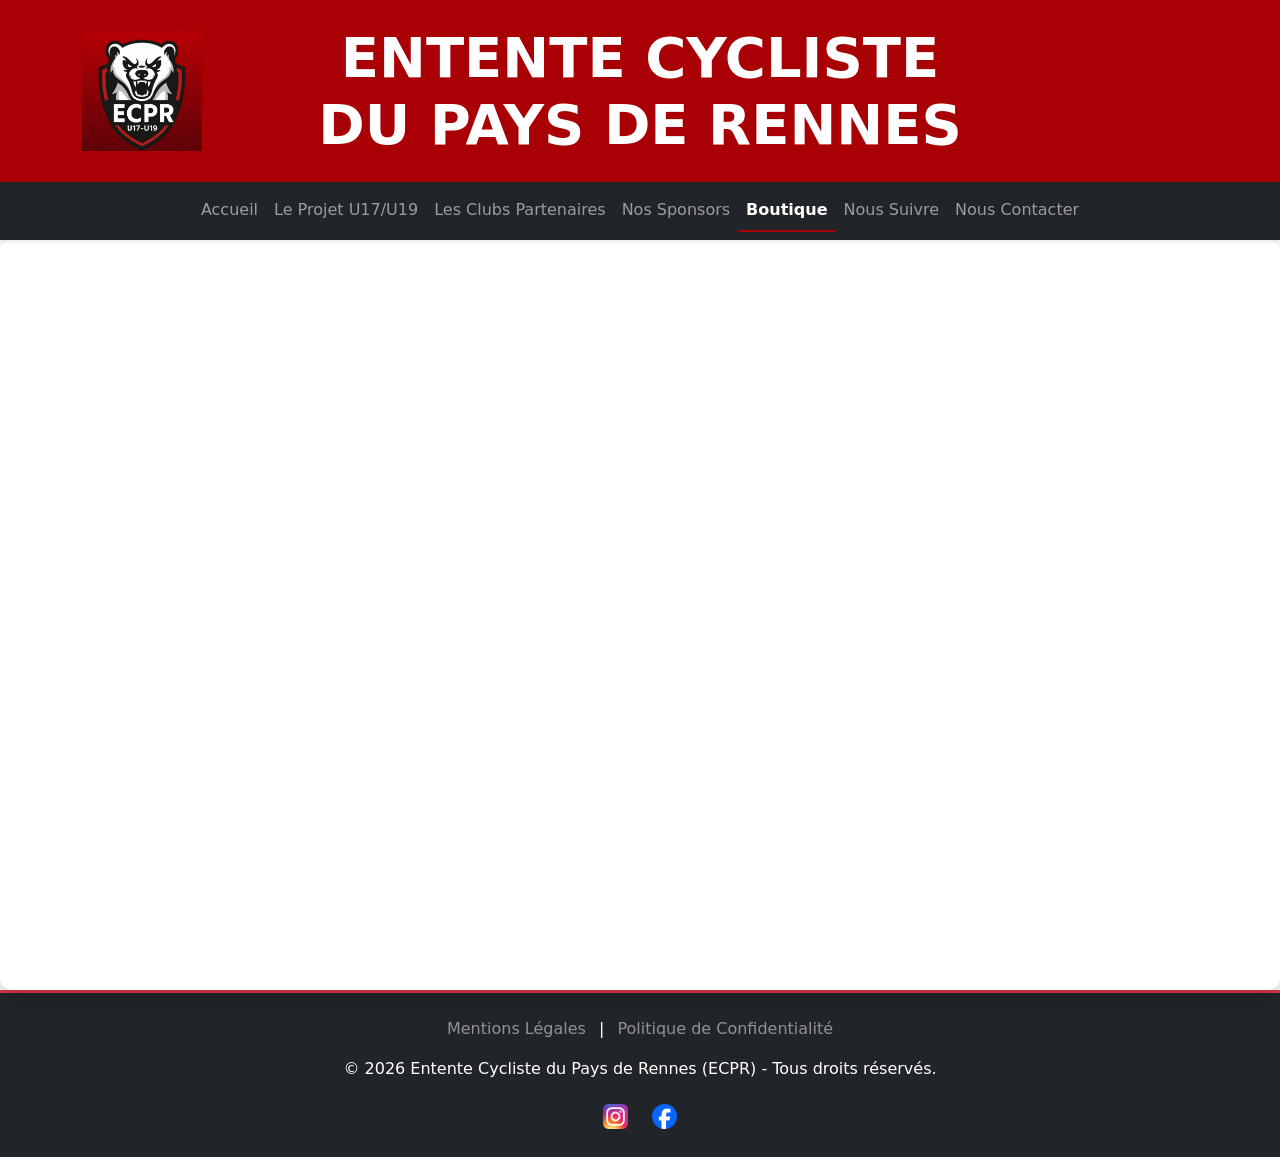
==== boutique.html @ 7c661bf4 "Add files via upload" ====
<!DOCTYPE html>
<html lang="fr">
<head>
  <meta charset="UTF-8">
  <meta name="viewport" content="width=device-width, initial-scale=1.0">
  <meta name="description" content="Boutique officielle de l'Entente Cycliste du Pays de Rennes (ECPR). Commandez vos équipements en toute sécurité.">
  
  <title>Boutique Officielle - ECPR Cyclisme</title>
  <link rel="icon" type="image/webp" href="logos/logo_ecpr.png">
  <link href="https://cdn.jsdelivr.net/npm/bootstrap@5.0.2/dist/css/bootstrap.min.css" rel="stylesheet">
  <link rel="stylesheet" href="https://cdnjs.cloudflare.com/ajax/libs/font-awesome/6.5.2/css/all.min.css">
  <link rel="stylesheet" href="style.css">
</head>
<body class="d-flex flex-column min-vh-100" style="background-color: #f8f9fa;">

  <!-- HEADER -->
  <header class="text-white p-4" style="background-color: #a90005;">
    <div class="d-flex justify-content-between align-items-center container">
      <div><img src="logos/logo_ecpr.png" alt="Logo ECPR" style="height:120px;"></div>
      <div class="flex-grow-1 text-center">
        <h1 class="mb-0 display-4 fw-bold text-uppercase text-white">Entente Cycliste <br> du Pays de Rennes</h1>
      </div>
      <div style="width:120px;"></div>
    </div>
  </header>

  <!-- NAVBAR -->
  <nav class="navbar navbar-expand-lg navbar-dark bg-dark sticky-top shadow-sm">
    <div class="container">
      <button class="navbar-toggler" type="button" data-bs-toggle="collapse" data-bs-target="#navbarNav">
        <span class="navbar-toggler-icon"></span>
      </button>
      <div class="collapse navbar-collapse justify-content-center" id="navbarNav">
        <ul class="navbar-nav">
          <li class="nav-item"><a class="nav-link" href="index.html">Accueil</a></li>
          <li class="nav-item"><a class="nav-link" href="projet.html">Le Projet U17/U19</a></li>
          <li class="nav-item"><a class="nav-link" href="clubs.html">Les Clubs Partenaires</a></li>
          <li class="nav-item"><a class="nav-link" href="nospartenaires.html">Nos Sponsors</a></li>
          <li class="nav-item"><a class="nav-link active" href="boutique.html">Boutique</a></li>
          <li class="nav-item"><a class="nav-link" href="noussuivre.html">Nous Suivre</a></li>
          <li class="nav-item"><a class="nav-link" href="nouscontacter.html">Nous Contacter</a></li>
        </ul>
      </div>
    </div>
  </nav>

<div class="card shadow border-0" style="border-radius: 12px; overflow: hidden; background-color: #fff;">
  <iframe 
    id="haWidget" 
    allowtransparency="true" 
    scrolling="auto" 
    src="https://www.helloasso.com/associations/entente-cycliste-du-pays-de-rennes/collectes/votre-nom-sur-notre-maillot-ecrivons-l-histoire-ensemble/widget" 
    style="width: 100%; height: 750px; border: none;"
    sandbox="allow-scripts allow-same-origin allow-forms allow-top-navigation allow-popups">
  </iframe>
</div>

  <!-- FOOTER -->
  <footer class="bg-dark text-white text-center p-4 mt-auto border-top border-danger border-3">
  <div class="mb-3">
    <a href="mentionslegales.html" class="text-white-50 text-decoration-none mx-2">Mentions Légales</a> | 
    <a href="confidentialite.html" class="text-white-50 text-decoration-none mx-2">Politique de Confidentialité</a>
  </div>
  <p>&copy; 2026 Entente Cycliste du Pays de Rennes (ECPR) - Tous droits réservés.</p>
  <p class="fs-4 mb-0">
    <a href="https://www.instagram.com/ecpaysderennes" target="_blank" class="text-white mx-2 text-decoration-none" aria-label="Instagram ECPR"><img src="logos/logoinsta.webp" alt="" style="height:25px;"></a>
    <a href="https://www.facebook.com/profile.php?id=61585619027082" target="_blank" class="text-white mx-2 text-decoration-none" aria-label="Facebook ECPR"><img src="logos/logofa.webp" alt="" style="height:25px;"></a>
  </p>
</footer>

  <script src="https://cdn.jsdelivr.net/npm/bootstrap@5.0.2/dist/js/bootstrap.bundle.min.js"></script>
</body>
</html>
---- style.css ----
/* =========================================
   STYLE CSS - ENTENTE CYCLISTE PAYS DE RENNES (ECPR)
   Couleurs principales : Rouge (#a90005) et Noir/Gris Foncé (#1a1a1a)
   ========================================= */

/* === SLOGAN & ANIMATIONS === */
#slogan {
  opacity: 0;
  transition: opacity 1s ease-in-out;
  font-size: 2rem;
  font-weight: bold;
}

#slogan.show {
  opacity: 1;
}

#carouselText {
  opacity: 1;
  transition: opacity 0.5s ease-in-out;
}

#carouselText.fade-out {
  opacity: 0;
}

.text-shadow {
  text-shadow: 2px 2px 6px rgba(0, 0, 0, 0.8);
}

/* === HERO BANNER (Accueil) === */
.hero-banner {
  background: url("logos/logo_ecpr.png") center/cover no-repeat;
  background-color: #1a1a1a; /* Fond noir par défaut si l'image ne charge pas */
  height: 55vh;
  position: relative;
}

.hero-banner::before {
  content: '';
  position: absolute;
  top: 0;
  left: 0;
  width: 100%;
  height: 100%;
  background-color: rgba(0, 0, 0, 0.6); /* Assombri un peu plus pour faire ressortir le texte blanc */
  z-index: 1;
}

.hero-banner > * {
  position: relative;
  z-index: 2;
}

.hero-banner h1,
.hero-banner h2,
.hero-banner div,
.hero-banner p {
  color: white !important;
}

/* === NAVBAR === */
.nav-link.active {
  font-weight: bold;
  border-bottom: 2px solid #a90005; /* Soulignement rouge ECPR pour la page active */
  color: #fff !important;
}

/* Menu secondaire (si utilisé plus tard) */
.navbarSection {
  background-color: #1a1a1a; /* Remplacement du bleu par du gris très foncé */
  border-radius: 10px;
  max-width: 900px;
  margin: 20px auto;
  padding: 5px 20px;
}

/* === BOUTONS === */
.btn-lg {
  transition: transform 0.2s, box-shadow 0.2s;
}

.btn-lg:hover {
  transform: scale(1.05);
  box-shadow: 0 0 10px rgba(0, 0, 0, 0.3);
}

/* Remplacement du bouton primaire (anciennement bleu) par du Noir/Gris foncé */
.btn-primary {
  background-color: #1a1a1a;
  border: none;
  color: white;
}

.btn-primary:hover {
  background-color: #333333;
  color: white;
}

/* Bouton rouge ECPR */
.btn-danger {
  background-color: #a90005 !important;
  border-color: #a90005 !important;
}

.btn-danger:hover {
  background-color: #b71c1c !important; /* Rouge plus foncé au survol */
  border-color: #b71c1c !important;
}

/* Bouton spécifique pour les partenaires */
.btn-partner {
  margin-top: 40px;
  background-color: #a90005; /* Rouge ECPR */
  color: #fff;
  font-weight: bold;
  padding: 12px 25px;
  border-radius: 8px;
  transition: background 0.3s ease;
  text-decoration: none;
  display: inline-block;
}

.btn-partner:hover {
  background-color: #b71c1c; /* Rouge foncé */
  color: #fff;
}

/* === CARTES (Sections, Sponsors, etc.) === */
.card {
  border: none;
  box-shadow: 0 4px 12px rgba(0, 0, 0, 0.1);
  transition: transform 0.2s ease, box-shadow 0.2s ease;
  border-radius: 10px;
}

.card:hover {
  transform: translateY(-5px);
  box-shadow: 0 8px 20px rgba(0, 0, 0, 0.2);
}

.card-img-top {
  height: 220px;
  object-fit: cover;
  border-top-left-radius: 10px;
  border-top-right-radius: 10px;
}

.card-title {
  font-weight: 700;
  color: #1a1a1a; /* Texte des titres en sombre */
}

/* === ALBUM PHOTO === */
.album {
  display: flex;
  flex-wrap: wrap;
  gap: 20px;
  justify-content: center;
}

.album-item {
  position: relative;
  border-radius: 8px;
  overflow: hidden;
  box-shadow: 0 4px 12px rgba(0, 0, 0, 0.3);
  margin: 0;
  padding: 0;
  display: flex;
  flex-direction: column;
}

.album-item img {
  width: 100%;
  height: 280px;
  object-fit: cover;
  display: block;
}

.album-item p {
  margin: 5px 0 0 0;
  text-align: center;
  font-weight: bold;
  font-size: 1.1rem;
}

.album-item.small { width: 250px; }
.album-item.medium { width: 400px; }
.album-item.large { width: 550px; }

/* === SECTION SUIVI / SOCIAL === */
.social-btn {
  font-size: 1.2rem;
  padding: 12px 20px;
  border-radius: 50px;
  transition: 0.3s;
}

.social-btn:hover {
  transform: scale(1.05);
}

.social-grid img {
  object-fit: cover;
  height: 200px;
  width: 100%;
  border-radius: 12px;
}

/* === STRUCTURE & CONTAINERS === */
.container-limitee {
  max-width: 600px;
  margin: 0 auto;
}

/* === CARROUSEL === */
.carousel-item img {
  height: 650px;
  object-fit: contain;
  width: 100%;
  display: block;
}

/* === RESPONSIVE === */
@media (max-width: 768px) {
  .carousel-item img {
    height: 250px;
  }
}

/* === LIGHTBOX / MODAL IMAGES === */
.modal-img {
  display: none;
  position: fixed;
  z-index: 9999;
  padding-top: 60px;
  left: 0;
  top: 0;
  width: 100%;
  height: 100%;
  background-color: rgba(0, 0, 0, 0.9);
  text-align: center;
}

.modal-img-content {
  max-width: 80%;
  max-height: 80%;
  margin: auto;
  margin-top: 40px;
  border-radius: 8px;
  display: block;
}

.modal-img-close,
.modal-prev,
.modal-next {
  position: absolute;
  top: 50%;
  color: #fff;
  font-size: 40px;
  font-weight: bold;
  cursor: pointer;
  user-select: none;
  transition: 0.3s;
}

.modal-img-close {
  top: 20px;
  right: 35px;
  font-size: 45px;
}

.modal-prev {
  left: 20px;
  transform: translateY(-50%);
}

.modal-next {
  right: 20px;
  transform: translateY(-50%);
}

.modal-prev:hover,
.modal-next:hover,
.modal-img-close:hover {
  color: #a90005; /* Rouge au survol au lieu du gris */
}

.modal-caption {
  margin-top: 15px;
  color: #f1f1f1;
  font-size: 18px;
  text-align: center;
}

/* === DOSSIERS ALBUMS (breadcrumb & icônes) === */
.folder-icon-container {
  text-align: center;
  padding: 15px;
  border: 1px solid #dee2e6;
  border-radius: 8px;
  transition: all 0.2s;
  cursor: pointer;
  min-height: 150px;
  display: flex;
  flex-direction: column;
  justify-content: center;
  align-items: center;
}

.folder-icon-container:hover {
  background-color: #f8f9fa;
  border-color: #a90005; /* Bordure rouge ECPR au survol */
  box-shadow: 0 0 10px rgba(211, 47, 47, 0.2); /* Ombre rouge légère */
}

.folder-icon-container i {
  font-size: 4rem;
  color: #1a1a1a; /* Icône de dossier noire */
  margin-bottom: 10px;
}

.folder-label {
  font-weight: bold;
  color: #333;
}

.breadcrumb-item a {
  color: #a90005; /* Liens du fil d'ariane en rouge ECPR */
  font-weight: bold;
  text-decoration: none;
  transition: color 0.2s;
}

.breadcrumb-item a:hover {
  color: #1a1a1a; /* Devient noir au survol */
}

.breadcrumb-item.active {
  color: #6c757d;
}

.visibilite-img:hover {
  transform: scale(1.03); /* Un zoom très léger, pas 1.05 comme j'avais mis */
}
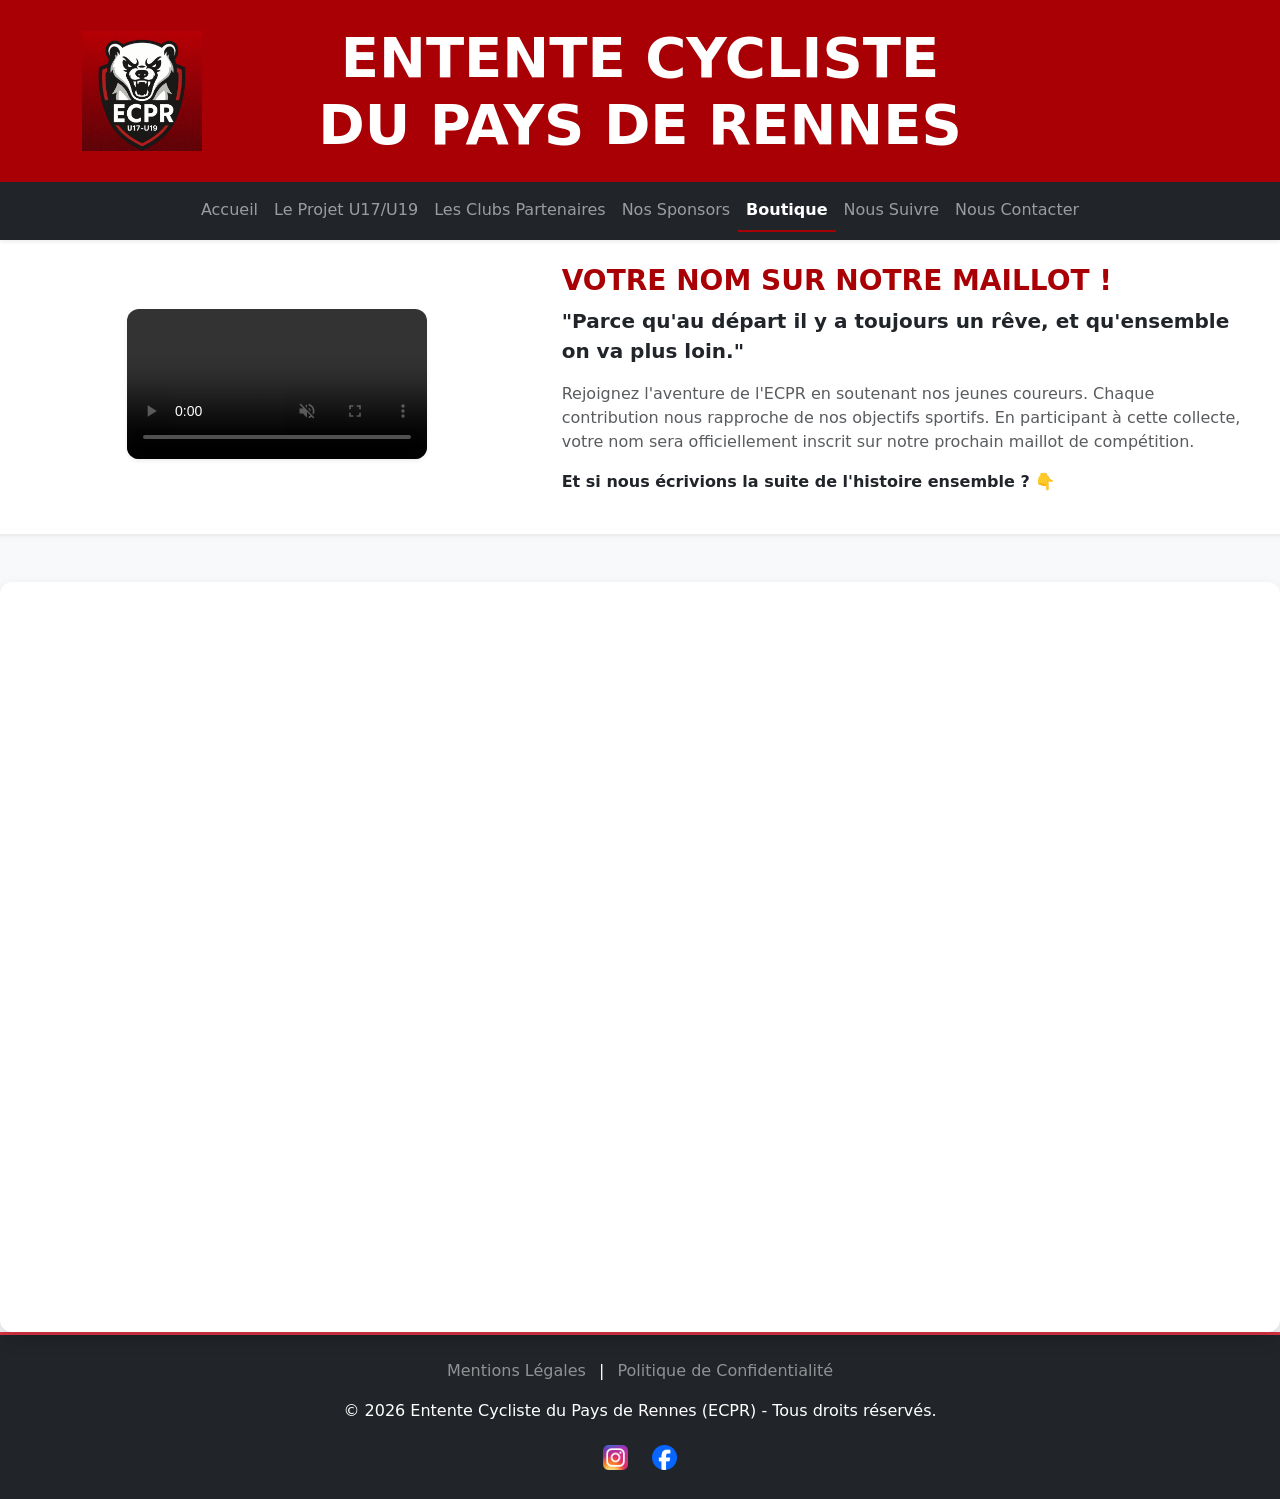
==== commit 975efbcc: "Add files via upload" ====
--- a/boutique.html
+++ b/boutique.html
@@ -44,6 +44,23 @@
     </div>
   </nav>
 
+  <div class="row align-items-center mb-5 bg-white p-4 rounded shadow-sm border-start border-danger border-4">
+  <div class="col-md-5 text-center mb-4 mb-md-0">
+    <!-- Vidéo avec lecture automatique silencieuse -->
+    <video controls autoplay muted loop class="shadow-sm" style="max-height: 450px; border-radius: 12px; max-width: 100%;">
+      <source src="videos/reel_maillot.mp4" type="video/mp4">
+      Votre navigateur ne supporte pas la lecture de vidéos.
+    </video>
+  </div>
+  <div class="col-md-7 px-4">
+    <h3 class="fw-bold text-uppercase" style="color: #a90005;">Votre nom sur notre maillot !</h3>
+    <p class="fs-5 fw-bold text-dark">"Parce qu'au départ il y a toujours un rêve, et qu'ensemble on va plus loin."</p>
+    <p class="text-muted">
+      Rejoignez l'aventure de l'ECPR en soutenant nos jeunes coureurs. Chaque contribution nous rapproche de nos objectifs sportifs. En participant à cette collecte, votre nom sera officiellement inscrit sur notre prochain maillot de compétition.
+    </p>
+    <p class="fw-bold mt-3 text-dark">Et si nous écrivions la suite de l'histoire ensemble ? 👇</p>
+  </div>
+</div>
 <div class="card shadow border-0" style="border-radius: 12px; overflow: hidden; background-color: #fff;">
   <iframe 
     id="haWidget" 
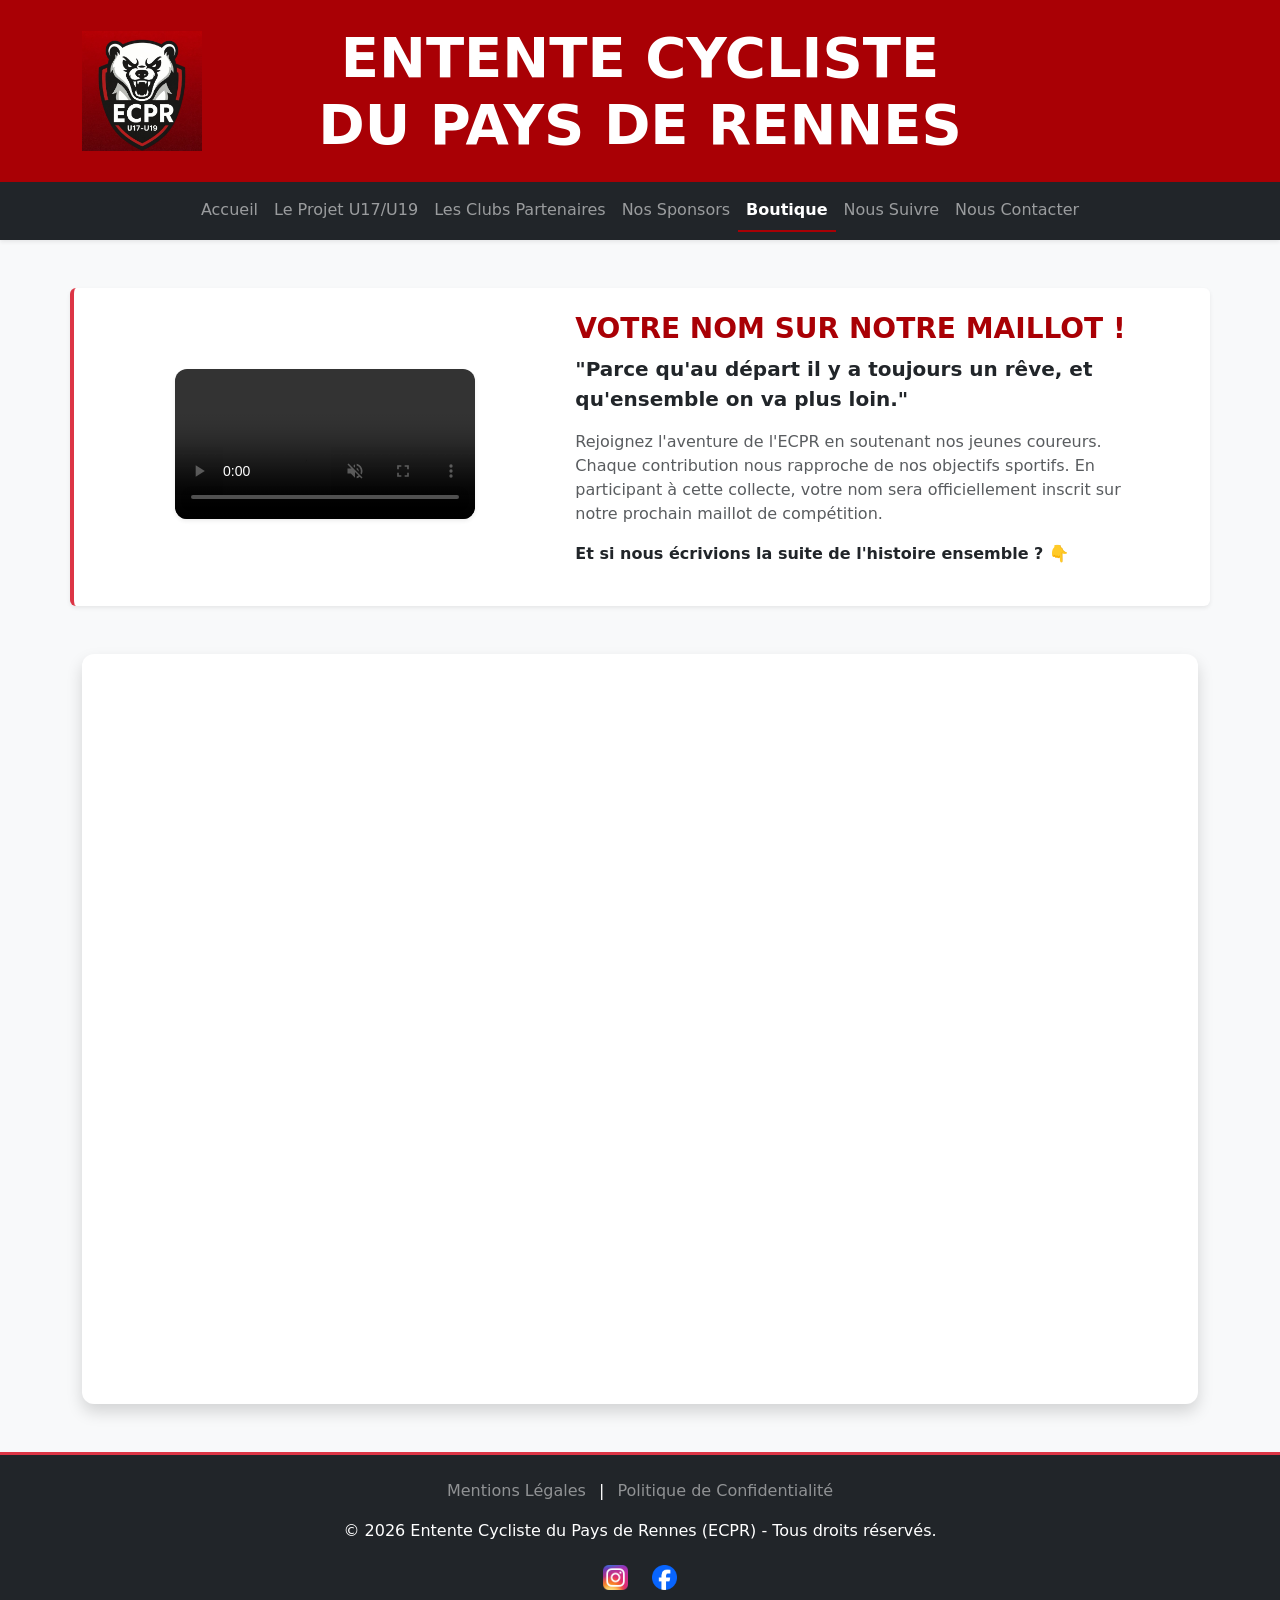
==== commit 82cd4d68: "Add files via upload" ====
--- a/boutique.html
+++ b/boutique.html
@@ -44,33 +44,40 @@
     </div>
   </nav>
 
-  <div class="row align-items-center mb-5 bg-white p-4 rounded shadow-sm border-start border-danger border-4">
-  <div class="col-md-5 text-center mb-4 mb-md-0">
-    <!-- Vidéo avec lecture automatique silencieuse -->
-    <video controls autoplay muted loop class="shadow-sm" style="max-height: 450px; border-radius: 12px; max-width: 100%;">
-      <source src="videos/reel_maillot.mp4" type="video/mp4">
-      Votre navigateur ne supporte pas la lecture de vidéos.
-    </video>
-  </div>
-  <div class="col-md-7 px-4">
-    <h3 class="fw-bold text-uppercase" style="color: #a90005;">Votre nom sur notre maillot !</h3>
-    <p class="fs-5 fw-bold text-dark">"Parce qu'au départ il y a toujours un rêve, et qu'ensemble on va plus loin."</p>
-    <p class="text-muted">
-      Rejoignez l'aventure de l'ECPR en soutenant nos jeunes coureurs. Chaque contribution nous rapproche de nos objectifs sportifs. En participant à cette collecte, votre nom sera officiellement inscrit sur notre prochain maillot de compétition.
-    </p>
-    <p class="fw-bold mt-3 text-dark">Et si nous écrivions la suite de l'histoire ensemble ? 👇</p>
-  </div>
-</div>
-<div class="card shadow border-0" style="border-radius: 12px; overflow: hidden; background-color: #fff;">
-  <iframe 
-    id="haWidget" 
-    allowtransparency="true" 
-    scrolling="auto" 
-    src="https://www.helloasso.com/associations/entente-cycliste-du-pays-de-rennes/collectes/votre-nom-sur-notre-maillot-ecrivons-l-histoire-ensemble/widget" 
-    style="width: 100%; height: 750px; border: none;"
-    sandbox="allow-scripts allow-same-origin allow-forms allow-top-navigation allow-popups">
-  </iframe>
-</div>
+  <main class="container my-5 flex-grow-1">
+    
+    <!-- BLOC VIDÉO ET PRÉSENTATION -->
+    <div class="row align-items-center mb-5 bg-white p-4 rounded shadow-sm border-start border-danger border-4">
+      <div class="col-md-5 text-center mb-4 mb-md-0">
+        <!-- Vidéo avec lecture automatique silencieuse -->
+        <video controls autoplay muted loop class="shadow-sm" style="max-height: 450px; border-radius: 12px; max-width: 100%;">
+          <source src="videos/reel_maillot.mp4" type="video/mp4">
+          Votre navigateur ne supporte pas la lecture de vidéos.
+        </video>
+      </div>
+      <div class="col-md-7 px-4">
+        <h3 class="fw-bold text-uppercase" style="color: #a90005;">Votre nom sur notre maillot !</h3>
+        <p class="fs-5 fw-bold text-dark">"Parce qu'au départ il y a toujours un rêve, et qu'ensemble on va plus loin."</p>
+        <p class="text-muted">
+          Rejoignez l'aventure de l'ECPR en soutenant nos jeunes coureurs. Chaque contribution nous rapproche de nos objectifs sportifs. En participant à cette collecte, votre nom sera officiellement inscrit sur notre prochain maillot de compétition.
+        </p>
+        <p class="fw-bold mt-3 text-dark">Et si nous écrivions la suite de l'histoire ensemble ? 👇</p>
+      </div>
+    </div>
+
+    <!-- MODULE DE PAIEMENT HELLOASSO -->
+    <div class="card shadow border-0" style="border-radius: 12px; overflow: hidden; background-color: #fff;">
+      <iframe 
+        id="haWidget" 
+        allowtransparency="true" 
+        scrolling="auto" 
+        src="https://www.helloasso.com/associations/entente-cycliste-du-pays-de-rennes/collectes/votre-nom-sur-notre-maillot-ecrivons-l-histoire-ensemble/widget" 
+        style="width: 100%; height: 750px; border: none;"
+        sandbox="allow-scripts allow-same-origin allow-forms allow-top-navigation allow-popups">
+      </iframe>
+    </div>
+
+  </main>
 
   <!-- FOOTER -->
   <footer class="bg-dark text-white text-center p-4 mt-auto border-top border-danger border-3">
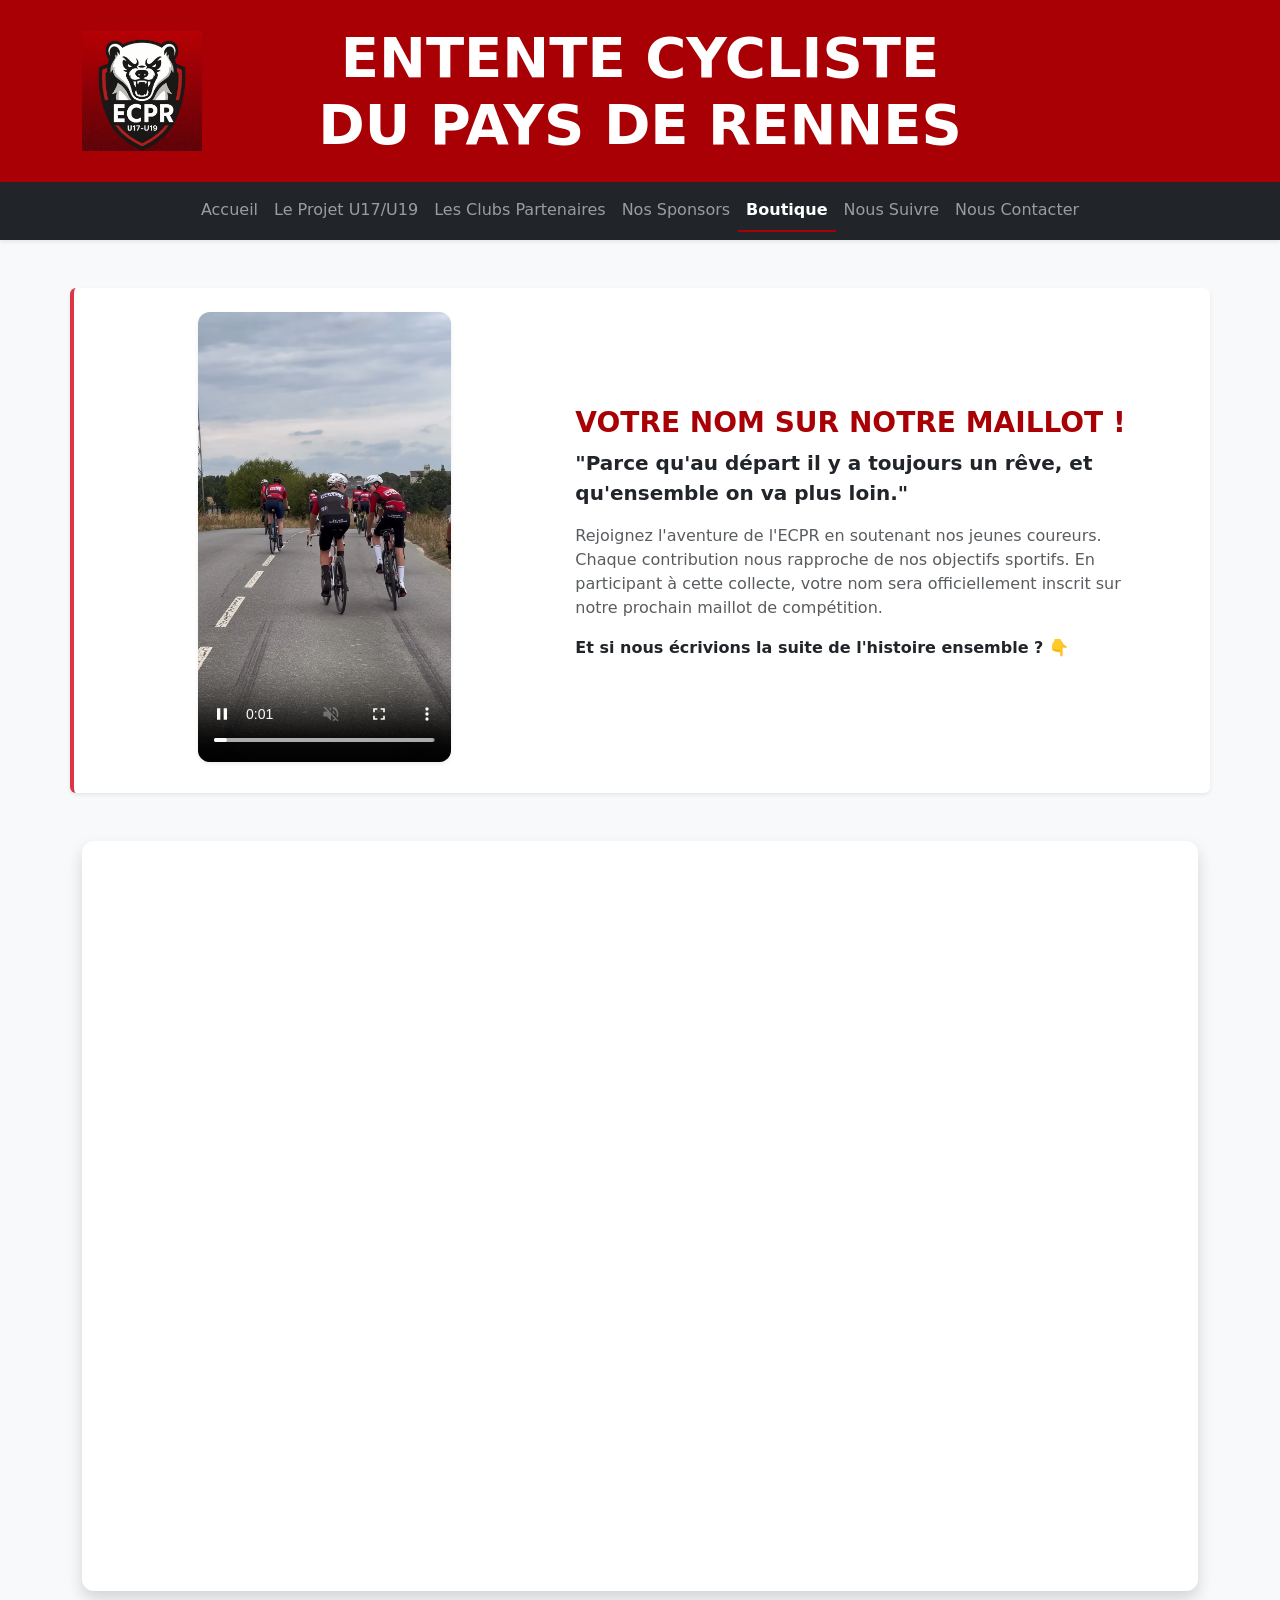
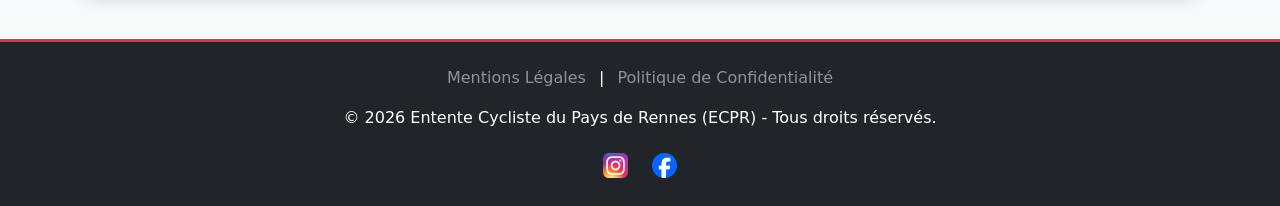
==== commit 1c7bf6cb: "Add files via upload" ====
--- a/boutique.html
+++ b/boutique.html
@@ -50,7 +50,7 @@
     <div class="row align-items-center mb-5 bg-white p-4 rounded shadow-sm border-start border-danger border-4">
       <div class="col-md-5 text-center mb-4 mb-md-0">
         <!-- Vidéo avec lecture automatique silencieuse -->
-        <video controls autoplay muted loop class="shadow-sm" style="max-height: 450px; border-radius: 12px; max-width: 100%;">
+        <video controls autoplay muted loop playsinline class="shadow-sm" style="max-height: 450px; border-radius: 12px; max-width: 100%;">
           <source src="videos/reel_maillot.mp4" type="video/mp4">
           Votre navigateur ne supporte pas la lecture de vidéos.
         </video>
